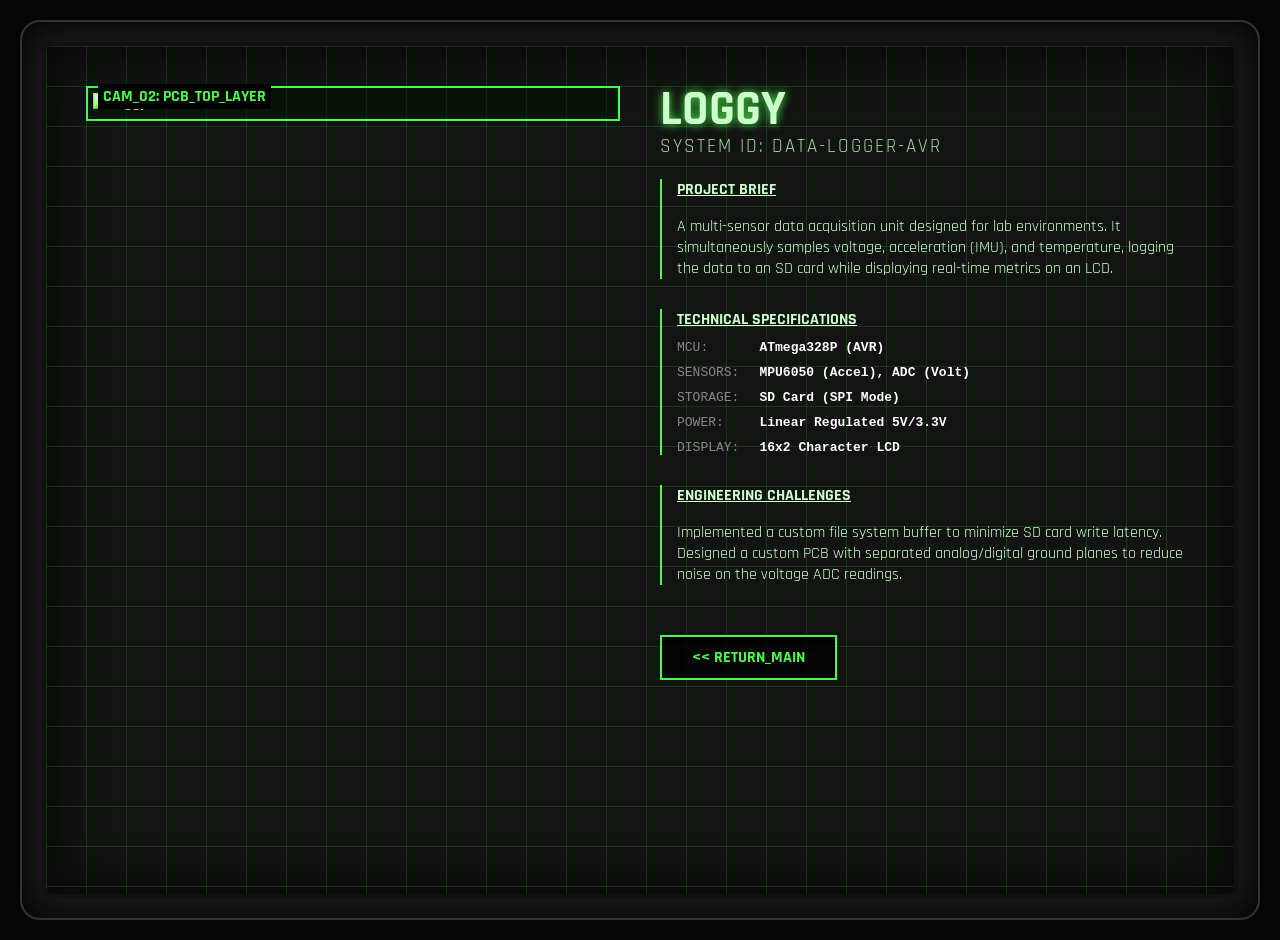
==== loggy.html @ 44e6a093 "changed colours up a bit" ====
<!DOCTYPE html>
<html lang="en">
<head>
    <meta charset="UTF-8">
    <meta name="viewport" content="width=device-width, initial-scale=1.0">
    <title>PROJECT // LOGGY</title>
    <style>
        /* --- COPY OF MAIN THEME --- */
        @import url('https://fonts.googleapis.com/css2?family=Rajdhani:wght@500;700&display=swap');
        :root {
            --scope-bg: #111411; 
            --trace-color: #4aff4a;
            --grid-color: rgba(74, 255, 74, 0.15);
            --text-color: #ccffcc;
        }
        body {
            margin: 0; background-color: #050505; color: var(--text-color);
            font-family: 'Rajdhani', sans-serif; display: flex; justify-content: center;
            min-height: 100vh; padding: 20px;
        }
        .chassis {
            width: 100%; max-width: 1200px; background: #1a1a1a;
            border: 2px solid #333; border-radius: 20px; padding: 20px;
            box-shadow: inset 0 0 40px #000; display: flex; flex-direction: column;
        }
        .crt-screen {
            background: var(--scope-bg); border: 4px solid #111; border-radius: 10px;
            flex-grow: 1; position: relative; overflow: hidden;
            box-shadow: inset 0 0 50px rgba(0,0,0,0.8);
        }
        .grid-bg {
            position: absolute; width: 100%; height: 100%;
            background-image: linear-gradient(var(--grid-color) 1px, transparent 1px),
                              linear-gradient(90deg, var(--grid-color) 1px, transparent 1px);
            background-size: 40px 40px; pointer-events: none; z-index: 0;
        }
        .content-scroll {
            position: relative; z-index: 10; height: 100%; overflow-y: auto;
            padding: 40px; display: grid; grid-template-columns: 1fr 1fr; gap: 40px;
        }
        .visual-feed {
            border: 2px solid var(--trace-color); padding: 5px;
            background: rgba(0,20,0,0.5); position: relative;
        }
        .visual-feed img { width: 100%; display: block; filter: grayscale(100%) sepia(100%) hue-rotate(50deg) saturate(300%) contrast(1.2); }
        .visual-label {
            position: absolute; bottom: 10px; left: 10px; 
            background: #000; color: var(--trace-color); padding: 2px 5px; font-weight: bold;
        }
        h1 { margin: 0; font-size: 3rem; text-transform: uppercase; text-shadow: 0 0 10px var(--trace-color); line-height: 1; }
        .sys-id { font-size: 1.2rem; margin-bottom: 20px; opacity: 0.8; letter-spacing: 2px; }
        .data-block { margin-bottom: 30px; border-left: 2px solid var(--trace-color); padding-left: 15px; }
        .data-label { font-weight: bold; text-decoration: underline; margin-bottom: 5px; display: block; }
        .spec-grid { display: grid; grid-template-columns: auto 1fr; gap: 10px 20px; margin-top: 10px; font-family: monospace; }
        .spec-key { color: #888; }
        .spec-val { color: #fff; font-weight: bold; }
        .btn-back {
            display: inline-block; margin-top: 20px; padding: 10px 30px;
            border: 2px solid var(--trace-color); color: var(--trace-color);
            text-decoration: none; font-weight: bold; text-transform: uppercase;
            transition: 0.2s; background: rgba(0,0,0,0.8);
        }
        .btn-back:hover { background: var(--trace-color); color: #000; }
        @media(max-width: 768px) { .content-scroll { grid-template-columns: 1fr; } }
    </style>
</head>
<body>
    <div class="chassis">
        <div class="crt-screen">
            <div class="grid-bg"></div>
            <div class="content-scroll">
                
                <div>
                    <div class="visual-feed">
                        <img src="Photos/Loggy.png" alt="Loggy PCB">
                        <div class="visual-label">CAM_02: PCB_TOP_LAYER</div>
                    </div>
                </div>

                <div>
                    <h1>Loggy</h1>
                    <div class="sys-id">SYSTEM ID: DATA-LOGGER-AVR</div>

                    <div class="data-block">
                        <span class="data-label">PROJECT BRIEF</span>
                        <p>A multi-sensor data acquisition unit designed for lab environments. It simultaneously samples voltage, acceleration (IMU), and temperature, logging the data to an SD card while displaying real-time metrics on an LCD.</p>
                    </div>

                    <div class="data-block">
                        <span class="data-label">TECHNICAL SPECIFICATIONS</span>
                        <div class="spec-grid">
                            <span class="spec-key">MCU:</span> <span class="spec-val">ATmega328P (AVR)</span>
                            <span class="spec-key">SENSORS:</span> <span class="spec-val">MPU6050 (Accel), ADC (Volt)</span>
                            <span class="spec-key">STORAGE:</span> <span class="spec-val">SD Card (SPI Mode)</span>
                            <span class="spec-key">POWER:</span> <span class="spec-val">Linear Regulated 5V/3.3V</span>
                            <span class="spec-key">DISPLAY:</span> <span class="spec-val">16x2 Character LCD</span>
                        </div>
                    </div>

                    <div class="data-block">
                        <span class="data-label">ENGINEERING CHALLENGES</span>
                        <p>Implemented a custom file system buffer to minimize SD card write latency. Designed a custom PCB with separated analog/digital ground planes to reduce noise on the voltage ADC readings.</p>
                    </div>

                    <a href="index.html" class="btn-back"><< RETURN_MAIN</a>
                </div>

            </div>
        </div>
    </div>
</body>
</html>
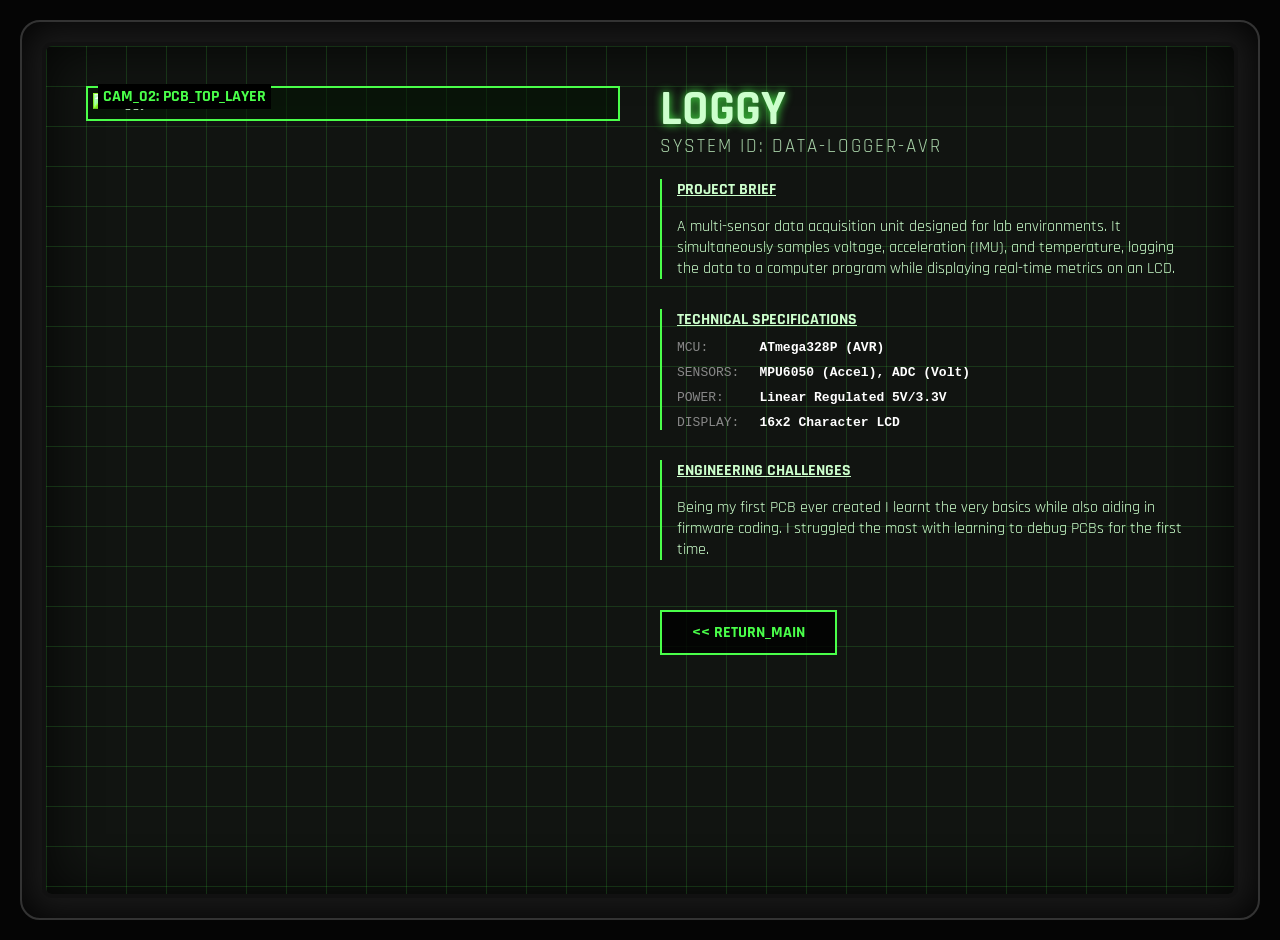
==== commit 7c58fdfb: "updated the information in the project pages" ====
--- a/loggy.html
+++ b/loggy.html
@@ -83,7 +83,7 @@
 
                     <div class="data-block">
                         <span class="data-label">PROJECT BRIEF</span>
-                        <p>A multi-sensor data acquisition unit designed for lab environments. It simultaneously samples voltage, acceleration (IMU), and temperature, logging the data to an SD card while displaying real-time metrics on an LCD.</p>
+                        <p>A multi-sensor data acquisition unit designed for lab environments. It simultaneously samples voltage, acceleration (IMU), and temperature, logging the data to a computer program while displaying real-time metrics on an LCD.</p>
                     </div>
 
                     <div class="data-block">
@@ -91,7 +91,6 @@
                         <div class="spec-grid">
                             <span class="spec-key">MCU:</span> <span class="spec-val">ATmega328P (AVR)</span>
                             <span class="spec-key">SENSORS:</span> <span class="spec-val">MPU6050 (Accel), ADC (Volt)</span>
-                            <span class="spec-key">STORAGE:</span> <span class="spec-val">SD Card (SPI Mode)</span>
                             <span class="spec-key">POWER:</span> <span class="spec-val">Linear Regulated 5V/3.3V</span>
                             <span class="spec-key">DISPLAY:</span> <span class="spec-val">16x2 Character LCD</span>
                         </div>
@@ -99,7 +98,7 @@
 
                     <div class="data-block">
                         <span class="data-label">ENGINEERING CHALLENGES</span>
-                        <p>Implemented a custom file system buffer to minimize SD card write latency. Designed a custom PCB with separated analog/digital ground planes to reduce noise on the voltage ADC readings.</p>
+                        <p>Being my first PCB ever created I learnt the very basics while also aiding in firmware coding. I struggled the most with learning to debug PCBs for the first time.</p>
                     </div>
 
                     <a href="index.html" class="btn-back"><< RETURN_MAIN</a>
